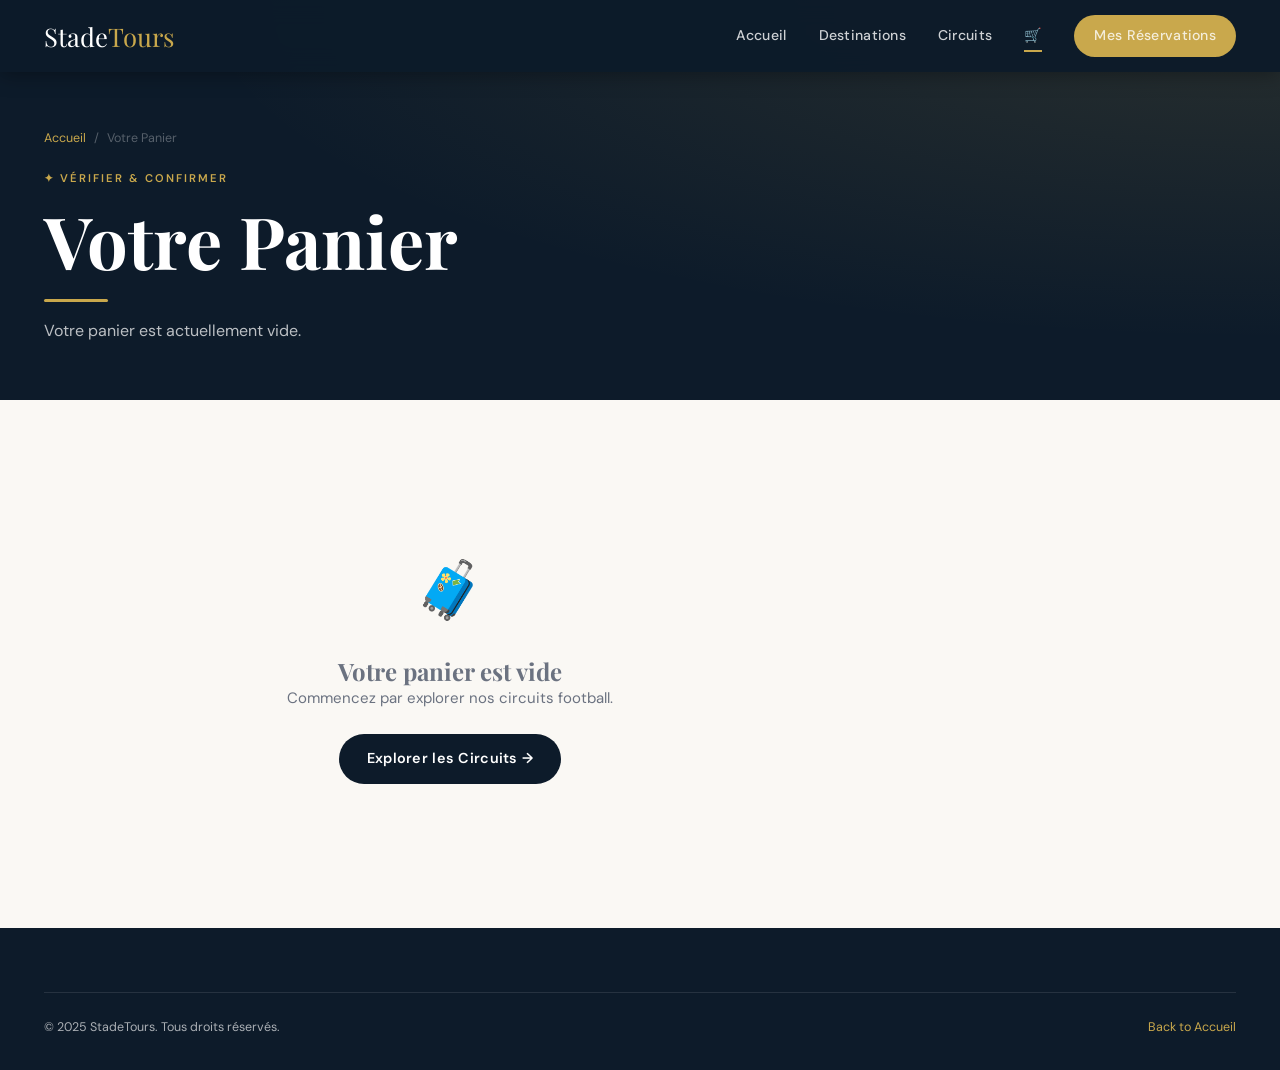
==== cart.html @ edf206d0 "Initial commit - tourism booking website" ====
<!DOCTYPE html>
<html lang="fr">
<head>
  <meta charset="UTF-8">
  <meta name="viewport" content="width=device-width, initial-scale=1.0">
  <title>Votre Panier – StadeTours</title>
  <link rel="preconnect" href="https://fonts.googleapis.com">
  <link rel="preconnect" href="https://fonts.gstatic.com" crossorigin>
  <link rel="stylesheet" href="https://fonts.googleapis.com/css2?family=Playfair+Display:ital,wght@0,400;0,600;0,700;1,400&family=DM+Sans:wght@300;400;500;600&display=swap">
  <link rel="stylesheet" href="styles/style.css">
</head>
<body>

<header class="site-header scrolled" id="header">
  <div class="header-inner">
    <a href="index.html" class="logo">Stade<span>Tours</span></a>
    <nav class="nav" id="nav">
      <a href="index.html">Accueil</a>
      <a href="countries.html">Destinations</a>
      <a href="circuits.html">Circuits</a>
      <a href="cart.html" class="nav-cart active">
        🛒
        <span class="cart-badge" id="cart-badge"></span>
      </a>
      <a href="user.html" class="btn btn-primary btn-sm">Mes Réservations</a>
    </nav>
    <button class="hamburger" id="hamburger" aria-label="Menu">
      <span></span><span></span><span></span>
    </button>
  </div>
</header>

<div class="page-hero">
  <div class="container">
    <div class="breadcrumb">
      <a href="index.html">Accueil</a>
      <span>/</span>
      <span>Votre Panier</span>
    </div>
    <span class="section-label">✦ Vérifier & Confirmer</span>
    <h1>Votre Panier</h1>
    <div class="divider"></div>
    <p id="cart-subtitle">Vérifiez vos circuits sélectionnés avant de confirmer.</p>
  </div>
</div>

<div class="container">
  <div class="cart-layout" id="cart-layout">

    <!-- LEFT: Items -->
    <div id="cart-items-col">
      <div id="cart-empty" class="cart-empty" style="display:none;">
        <div class="icon">🧳</div>
        <h3>Votre panier est vide</h3>
        <p style="margin-bottom:24px;">Commencez par explorer nos circuits football.</p>
        <a href="circuits.html" class="btn btn-dark">Explorer les Circuits →</a>
      </div>
      <div id="cart-items-list"></div>
    </div>

    <!-- RIGHT: Summary -->
    <div id="cart-summary-col">
      <div class="cart-summary-card">
        <h3>Résumé de la Commande</h3>
        <div id="summary-lines"></div>
        <div class="summary-total">
          <span>Total Général</span>
          <span id="grand-total"></span>
        </div>
        <button class="btn btn-primary" style="width:100%;justify-content:center;margin-top:24px;" id="confirm-btn">
          ✦ Confirmer la Réservation
        </button>
        <a href="circuits.html" style="display:block;text-align:center;margin-top:14px;font-size:.82rem;color:var(--muted);">
          Continuer à explorer →
        </a>
        <div style="text-align:center;margin-top:18px;font-size:.75rem;color:var(--muted);">
          🔒 Paiement sécurisé · Annulation gratuite 48h avant
        </div>
      </div>
    </div>

  </div>
</div>

<!-- Confirmation modal -->
<div id="confirm-modal" style="
  display:none;
  position:fixed;inset:0;
  background:rgba(13,27,42,.85);
  z-index:9000;
  align-items:center;justify-content:center;
">
  <div style="
    background:var(--white);
    border-radius:20px;
    padding:48px 40px;
    max-width:440px;
    width:90%;
    text-align:center;
    animation:heroIn .4s ease;
  ">
    <div style="font-size:3rem;margin-bottom:16px;">🎉</div>
    <h2 style="margin-bottom:12px;font-size:1.6rem;">Réservation Confirmée !</h2>
    <p style="color:var(--muted);margin-bottom:28px;font-size:.9rem;">Your circuits have been saved. You can review all your bookings in the Mes Réservations page.</p>
    <div style="display:flex;gap:12px;justify-content:center;flex-wrap:wrap;">
      <a href="user.html" class="btn btn-primary">View Mes Réservations</a>
      <button class="btn btn-outline" id="modal-close">Fermer</button>
    </div>
  </div>
</div>

<footer class="site-footer">
  <div class="container">
    <div class="footer-bottom">
      <span>&copy; 2025 StadeTours. Tous droits réservés.</span>
      <a href="index.html">Back to Accueil</a>
    </div>
  </div>
</footer>

<div class="toast" id="toast">
  <span class="toast-icon">✅</span>
  <span id="toast-msg">Done!</span>
</div>

<script src="js/data.js"></script>
<script src="js/helpers.js"></script>
<script src="js/cart.js"></script>
<script>
document.getElementById("hamburger").addEventListener("click", () => {
  document.getElementById("nav").classList.toggle("open");
});

function showToast(icon, msg) {
  const t = document.getElementById("toast");
  document.querySelector(".toast-icon").textContent = icon;
  document.getElementById("toast-msg").textContent = msg;
  t.classList.add("show");
  setTimeout(() => t.classList.remove("show"), 3200);
}

function renderCart() {
  const items = Cart.get();
  const listEl = document.getElementById("cart-items-list");
  const emptyEl = document.getElementById("cart-empty");
  const summaryLines = document.getElementById("summary-lines");
  const grandEl = document.getElementById("grand-total");
  const confirmBtn = document.getElementById("confirm-btn");

  listEl.innerHTML = "";
  summaryLines.innerHTML = "";

  if (items.length === 0) {
    emptyEl.style.display = "block";
    document.getElementById("cart-summary-col").style.display = "none";
    document.getElementById("cart-subtitle").textContent = "Votre panier est actuellement vide.";
    return;
  }

  emptyEl.style.display = "none";
  document.getElementById("cart-summary-col").style.display = "block";
  document.getElementById("cart-subtitle").textContent = `Vous avez ${items.length} circuit${items.length>1?"s":""} in your cart.`;

  items.forEach(item => {
    const el = document.createElement("div");
    el.className = "cart-item";
    el.innerHTML = `
      <div class="cart-item-img">
        <img src="${item.image}" alt="${item.title}" loading="lazy">
      </div>
      <div class="cart-item-body">
        <div class="cart-item-title">${item.title}</div>
        <div class="cart-item-sub">📍 ${item.city} · 📅 ${formatDate(item.date)}</div>
        <div class="cart-item-controls">
          <div style="display:flex;align-items:center;gap:6px;font-size:.8rem;color:var(--muted);">
            <label>Adultes</label>
            <input class="qty-input" type="number" min="1" max="20" value="${item.adults}" data-id="${item.itemId}" data-type="adults">
          </div>
          <div style="display:flex;align-items:center;gap:6px;font-size:.8rem;color:var(--muted);">
            <label>Enfants</label>
            <input class="qty-input" type="number" min="0" max="20" value="${item.children}" data-id="${item.itemId}" data-type="children">
          </div>
          <button class="btn btn-danger" data-remove="${item.itemId}" style="margin-left:auto;">Supprimer</button>
        </div>
        <div style="font-size:.72rem;color:var(--muted);margin-top:4px;">Adultes: ${formatPrice(item.pricePerAdult)}/pp · Enfants: ${formatPrice(item.pricePerChild)}/pp</div>
      </div>
      <div style="padding:20px 22px 20px 0;display:flex;align-items:center;">
        <div class="cart-item-price">${formatPrice(item.total)}</div>
      </div>
    `;
    listEl.appendChild(el);

    summaryLines.insertAdjacentHTML("beforeend", `
      <div class="summary-line">
        <span>${item.title.slice(0,28)}…</span>
        <span>${formatPrice(item.total)}</span>
      </div>`);
  });

  grandEl.textContent = formatPrice(Cart.grandTotal());

  // Events – remove
  document.querySelectorAll("[data-remove]").forEach(btn => {
    btn.addEventListener("click", () => {
      Cart.remove(btn.dataset.remove);
      showToast("🗑️", "Réservation supprimée.");
      renderCart();
    });
  });

  // Events – update qty
  document.querySelectorAll(".qty-input").forEach(input => {
    input.addEventListener("change", () => {
      const id = input.dataset.id;
      const item = Cart.get().find(i => i.itemId === id);
      if (!item) return;
      const adults   = input.dataset.type === "adults"   ? parseInt(input.value) : item.adults;
      const children = input.dataset.type === "children" ? parseInt(input.value) : item.children;
      Cart.update(id, adults, children);
      renderCart();
    });
  });
}

renderCart();

// Confirm order
document.getElementById("confirm-btn").addEventListener("click", () => {
  if (Cart.count() === 0) return;
  // Move cart items to saved bookings in localStorage
  const existing = JSON.parse(localStorage.getItem("wanderlux_bookings") || "[]");
  const newBookings = [...existing, ...Cart.get()];
  localStorage.setItem("wanderlux_bookings", JSON.stringify(newBookings));
  Cart.clear();
  document.getElementById("confirm-modal").style.display = "flex";
  renderCart();
});

document.getElementById("modal-close").addEventListener("click", () => {
  document.getElementById("confirm-modal").style.display = "none";
});
</script>
</body>
</html>
---- styles/style.css ----
/* ============================================================
   style.css – WanderLux Tourism Platform
   Theme: Refined luxury travel — warm sand, deep navy, gold accents
   ============================================================ */

@import url('https://fonts.googleapis.com/css2?family=Playfair+Display:ital,wght@0,400;0,600;0,700;1,400&family=DM+Sans:wght@300;400;500;600&display=swap');

/* ── Reset & Base ────────────────────────────────────────── */
*, *::before, *::after { box-sizing: border-box; margin: 0; padding: 0; }

:root {
  --navy:    #0d1b2a;
  --navy-2:  #162236;
  --navy-3:  #1e3050;
  --gold:    #c9a84c;
  --gold-lt: #e8c97a;
  --sand:    #f5f0e8;
  --sand-2:  #ede5d8;
  --cream:   #faf8f4;
  --text:    #1a1a2e;
  --muted:   #6b7280;
  --white:   #ffffff;
  --radius:  14px;
  --shadow:  0 4px 24px rgba(0,0,0,.10);
  --shadow-lg: 0 12px 48px rgba(0,0,0,.18);
  --font-display: 'Playfair Display', serif;
  --font-body:    'DM Sans', sans-serif;
  --transition:   0.28s ease;
  --header-h:     72px;
}

html { scroll-behavior: smooth; }

body {
  font-family: var(--font-body);
  background: var(--cream);
  color: var(--text);
  line-height: 1.65;
  font-size: 15px;
  overflow-x: hidden;
}

a { color: inherit; text-decoration: none; }
img { display: block; width: 100%; height: auto; }
ul { list-style: none; }
button { font-family: var(--font-body); cursor: pointer; border: none; background: none; }

/* ── Typography ──────────────────────────────────────────── */
h1, h2, h3, h4 { font-family: var(--font-display); line-height: 1.2; }
h1 { font-size: clamp(2.2rem, 6vw, 4.5rem); }
h2 { font-size: clamp(1.8rem, 4vw, 3rem); }
h3 { font-size: clamp(1.1rem, 2.5vw, 1.5rem); }

.section-label {
  display: inline-block;
  font-size: .7rem;
  font-weight: 600;
  letter-spacing: .18em;
  text-transform: uppercase;
  color: var(--gold);
  margin-bottom: .6rem;
}

/* ── Utilities ───────────────────────────────────────────── */
.container { max-width: 1240px; margin: 0 auto; padding: 0 24px; }
.section { padding: 96px 0; }
.section--dark { background: var(--navy); color: var(--white); }
.section--sand { background: var(--sand); }
.text-center { text-align: center; }
.flex { display: flex; }
.gap-4 { gap: 16px; }

/* ── Buttons ─────────────────────────────────────────────── */
.btn {
  display: inline-flex;
  align-items: center;
  gap: 8px;
  padding: 13px 28px;
  border-radius: 50px;
  font-weight: 600;
  font-size: .9rem;
  letter-spacing: .02em;
  transition: all var(--transition);
  cursor: pointer;
}
.btn-primary {
  background: var(--gold);
  color: var(--navy);
}
.btn-primary:hover { background: var(--gold-lt); transform: translateY(-2px); box-shadow: 0 8px 24px rgba(201,168,76,.35); }

.btn-outline {
  background: transparent;
  border: 2px solid var(--gold);
  color: var(--gold);
}
.btn-outline:hover { background: var(--gold); color: var(--navy); }

.btn-dark {
  background: var(--navy);
  color: var(--white);
}
.btn-dark:hover { background: var(--navy-3); transform: translateY(-2px); box-shadow: var(--shadow); }

.btn-sm { padding: 9px 20px; font-size: .82rem; }
.btn-ghost { background: rgba(255,255,255,.12); color: var(--white); border: 1px solid rgba(255,255,255,.3); }
.btn-ghost:hover { background: rgba(255,255,255,.22); }

.btn-danger {
  background: #ef4444;
  color: white;
  padding: 8px 18px;
  border-radius: 8px;
  font-size: .82rem;
  font-weight: 600;
  transition: background var(--transition);
}
.btn-danger:hover { background: #dc2626; }

/* ── Header ──────────────────────────────────────────────── */
.site-header {
  position: fixed;
  top: 0; left: 0; right: 0;
  z-index: 1000;
  height: var(--header-h);
  background: var(--navy);
  display: flex;
  align-items: center;
  transition: box-shadow var(--transition), background var(--transition);
}
.site-header.scrolled {
  background: rgba(13,27,42,.97);
  box-shadow: 0 2px 20px rgba(0,0,0,.35);
  backdrop-filter: blur(12px);
}
.header-inner {
  width: 100%;
  max-width: 1240px;
  margin: 0 auto;
  padding: 0 24px;
  display: flex;
  align-items: center;
  gap: 40px;
}
.logo {
  font-family: var(--font-display);
  font-size: 1.6rem;
  color: var(--white);
  white-space: nowrap;
  flex-shrink: 0;
}
.logo span { color: var(--gold); }

.nav { display: flex; align-items: center; gap: 32px; margin-left: auto; }
.nav a {
  color: rgba(255,255,255,.8);
  font-size: .88rem;
  font-weight: 500;
  letter-spacing: .02em;
  transition: color var(--transition);
  position: relative;
}
.nav a::after {
  content: "";
  position: absolute;
  bottom: -4px; left: 0; right: 0;
  height: 2px;
  background: var(--gold);
  transform: scaleX(0);
  transition: transform var(--transition);
}
.nav a:hover { color: var(--white); }
.nav a:hover::after, .nav a.active::after { transform: scaleX(1); }
.nav a.active { color: var(--white); }

.nav-cart {
  position: relative;
  color: var(--white);
  font-size: 1.15rem;
}
.cart-badge {
  position: absolute;
  top: -8px; right: -10px;
  background: var(--gold);
  color: var(--navy);
  width: 18px; height: 18px;
  border-radius: 50%;
  display: none;
  align-items: center;
  justify-content: center;
  font-size: .62rem;
  font-weight: 700;
}

.hamburger {
  display: none;
  flex-direction: column;
  gap: 5px;
  cursor: pointer;
  margin-left: auto;
}
.hamburger span {
  display: block;
  width: 24px; height: 2px;
  background: var(--white);
  border-radius: 2px;
  transition: all var(--transition);
}

/* ── Mobile Nav ──────────────────────────────────────────── */
@media (max-width: 768px) {
  .hamburger { display: flex; }
  .nav {
    position: fixed;
    top: var(--header-h); left: 0; right: 0;
    background: var(--navy);
    flex-direction: column;
    align-items: flex-start;
    padding: 24px;
    gap: 20px;
    transform: translateX(-100%);
    transition: transform var(--transition);
  }
  .nav.open { transform: translateX(0); }
}

/* ── Hero (Home) ─────────────────────────────────────────── */
.hero {
  position: relative;
  min-height: 100vh;
  display: flex;
  align-items: center;
  justify-content: center;
  overflow: hidden;
  background: var(--navy);
}
.hero-bg {
  position: absolute;
  inset: 0;
  background: url('https://images.unsplash.com/photo-1476514525535-07fb3b4ae5f1?w=1800&q=85') center/cover no-repeat;
  filter: brightness(.45);
  transform: scale(1.04);
  animation: slowZoom 22s ease-in-out infinite alternate;
}
@keyframes slowZoom { to { transform: scale(1); } }

.hero-content {
  position: relative;
  z-index: 2;
  text-align: center;
  color: var(--white);
  max-width: 800px;
  padding: 0 24px;
  animation: heroIn .9s ease both;
}
@keyframes heroIn { from { opacity:0; transform: translateY(32px); } }

.hero-eyebrow {
  font-size: .75rem;
  font-weight: 600;
  letter-spacing: .22em;
  text-transform: uppercase;
  color: var(--gold);
  margin-bottom: 20px;
  display: block;
}
.hero h1 { margin-bottom: 20px; text-shadow: 0 2px 12px rgba(0,0,0,.3); }
.hero-sub {
  font-size: 1.1rem;
  color: rgba(255,255,255,.82);
  margin-bottom: 44px;
  max-width: 540px;
  margin-left: auto;
  margin-right: auto;
}

/* ── Search Bar ──────────────────────────────────────────── */
.search-bar {
  background: var(--white);
  border-radius: 100px;
  padding: 8px 8px 8px 24px;
  display: flex;
  align-items: center;
  gap: 0;
  box-shadow: 0 20px 60px rgba(0,0,0,.35);
  max-width: 700px;
  margin: 0 auto;
  width: 100%;
}
.search-bar .field {
  flex: 1;
  display: flex;
  flex-direction: column;
  padding: 4px 16px;
  border-right: 1px solid #e5e7eb;
  cursor: pointer;
}
.search-bar .field:last-of-type { border-right: none; }
.search-bar .field label {
  font-size: .65rem;
  font-weight: 700;
  text-transform: uppercase;
  letter-spacing: .1em;
  color: var(--navy);
  margin-bottom: 2px;
}
.search-bar .field input, .search-bar .field select {
  border: none;
  outline: none;
  font-family: var(--font-body);
  font-size: .88rem;
  color: var(--text);
  background: transparent;
  cursor: pointer;
  width: 100%;
}
.search-bar .btn { flex-shrink: 0; margin-left: 8px; }

@media (max-width: 640px) {
  .search-bar { border-radius: 16px; flex-direction: column; padding: 16px; gap: 12px; }
  .search-bar .field { border-right: none; border-bottom: 1px solid #e5e7eb; padding: 0 0 12px; width: 100%; }
  .search-bar .field:last-of-type { border-bottom: none; }
  .search-bar .btn { width: 100%; justify-content: center; }
}

/* ── Section Headers ─────────────────────────────────────── */
.section-header { margin-bottom: 52px; }
.section-header p { color: var(--muted); font-size: 1rem; margin-top: .6rem; max-width: 520px; }
.section-header.text-center p { margin-left: auto; margin-right: auto; }

/* ── Grids ───────────────────────────────────────────────── */
.cards-grid {
  display: grid;
  grid-template-columns: repeat(auto-fill, minmax(300px, 1fr));
  gap: 28px;
}
.countries-grid {
  display: grid;
  grid-template-columns: repeat(auto-fill, minmax(260px, 1fr));
  gap: 20px;
}

/* ── Circuit Card ────────────────────────────────────────── */
.circuit-card {
  background: var(--white);
  border-radius: var(--radius);
  overflow: hidden;
  box-shadow: var(--shadow);
  transition: transform var(--transition), box-shadow var(--transition);
  display: flex;
  flex-direction: column;
}
.circuit-card:hover { transform: translateY(-6px); box-shadow: var(--shadow-lg); }

.card-img-wrap {
  position: relative;
  overflow: hidden;
  height: 220px;
  display: block;
}
.card-img-wrap img {
  width: 100%; height: 100%;
  object-fit: cover;
  transition: transform .5s ease;
}
.circuit-card:hover .card-img-wrap img { transform: scale(1.06); }

.card-overlay {
  position: absolute;
  bottom: 0; left: 0; right: 0;
  background: linear-gradient(transparent, rgba(0,0,0,.65));
  padding: 20px 16px 12px;
}
.card-city {
  color: var(--white);
  font-size: .78rem;
  font-weight: 600;
  letter-spacing: .1em;
  text-transform: uppercase;
}
.card-badge {
  position: absolute;
  top: 14px; left: 14px;
  background: var(--gold);
  color: var(--navy);
  font-size: .68rem;
  font-weight: 700;
  letter-spacing: .08em;
  text-transform: uppercase;
  padding: 4px 12px;
  border-radius: 50px;
}

.card-body { padding: 20px; flex: 1; display: flex; flex-direction: column; gap: 12px; }
.card-meta { display: flex; justify-content: space-between; align-items: center; }
.card-duration { font-size: .78rem; color: var(--muted); }
.card-rating { font-size: .82rem; color: var(--gold); font-weight: 600; }
.card-rating em { color: var(--muted); font-style: normal; font-weight: 400; }
.card-title { font-size: 1.1rem; font-weight: 600; font-family: var(--font-display); line-height: 1.3; }

.card-tags { display: flex; flex-wrap: wrap; gap: 6px; }
.tag {
  background: var(--sand);
  border-radius: 50px;
  padding: 4px 11px;
  font-size: .72rem;
  font-weight: 500;
  color: var(--navy);
}

.card-footer { display: flex; align-items: center; justify-content: space-between; margin-top: auto; }
.card-price { font-size: .88rem; color: var(--muted); }
.card-price strong { font-size: 1.2rem; color: var(--text); font-family: var(--font-display); }
.card-price span { font-size: .72rem; }

/* ── Country Card ────────────────────────────────────────── */
.country-card {
  position: relative;
  border-radius: var(--radius);
  overflow: hidden;
  height: 280px;
  display: block;
  cursor: pointer;
  box-shadow: var(--shadow);
  transition: transform var(--transition), box-shadow var(--transition);
}
.country-card:hover { transform: translateY(-6px); box-shadow: var(--shadow-lg); }
.country-card img {
  width: 100%; height: 100%;
  object-fit: cover;
  transition: transform .5s ease;
}
.country-card:hover img { transform: scale(1.08); }
.country-card-overlay {
  position: absolute;
  inset: 0;
  background: linear-gradient(165deg, rgba(13,27,42,.2) 0%, rgba(13,27,42,.72) 100%);
  display: flex;
  align-items: flex-end;
  padding: 24px;
  color: var(--white);
}
.country-flag { font-size: 1.8rem; display: block; margin-bottom: 6px; }
.country-card-overlay h3 { font-size: 1.3rem; margin-bottom: 2px; }
.country-card-overlay p { font-size: .8rem; color: rgba(255,255,255,.75); margin-bottom: 6px; }
.country-card-overlay small { font-size: .7rem; color: var(--gold); font-weight: 600; letter-spacing: .05em; }

/* ── Services Grid ───────────────────────────────────────── */
.services-grid {
  display: grid;
  grid-template-columns: repeat(auto-fill, minmax(200px, 1fr));
  gap: 24px;
}
.service-card {
  background: var(--navy-2);
  border-radius: var(--radius);
  padding: 28px 22px;
  border: 1px solid rgba(255,255,255,.07);
  transition: border-color var(--transition), transform var(--transition);
}
.service-card:hover { border-color: var(--gold); transform: translateY(-4px); }
.service-icon { font-size: 2rem; margin-bottom: 14px; }
.service-card h4 { font-size: 1rem; font-family: var(--font-display); margin-bottom: 8px; color: var(--white); }
.service-card p { font-size: .82rem; color: rgba(255,255,255,.6); line-height: 1.55; }

/* ── Promo Carousel ──────────────────────────────────────── */
.carousel {
  position: relative;
  overflow: hidden;
  border-radius: var(--radius);
}
.carousel-track {
  display: flex;
  transition: transform 0.5s ease;
}
.carousel-slide {
  min-width: 100%;
  position: relative;
  height: 420px;
}
.carousel-slide img {
  width: 100%; height: 100%;
  object-fit: cover;
}
.carousel-slide-content {
  position: absolute;
  inset: 0;
  background: linear-gradient(90deg, rgba(13,27,42,.8) 40%, transparent);
  display: flex;
  align-items: center;
  padding: 56px;
  color: var(--white);
}
.carousel-slide-content h2 { margin-bottom: 12px; max-width: 380px; }
.carousel-slide-content p { margin-bottom: 24px; max-width: 340px; color: rgba(255,255,255,.82); }
.carousel-btn {
  position: absolute;
  top: 50%; transform: translateY(-50%);
  background: rgba(255,255,255,.15);
  backdrop-filter: blur(8px);
  border: 1px solid rgba(255,255,255,.25);
  color: var(--white);
  width: 44px; height: 44px;
  border-radius: 50%;
  font-size: 1.2rem;
  display: flex; align-items: center; justify-content: center;
  cursor: pointer;
  transition: background var(--transition);
}
.carousel-btn:hover { background: rgba(255,255,255,.28); }
.carousel-btn.prev { left: 20px; }
.carousel-btn.next { right: 20px; }
.carousel-dots {
  display: flex;
  justify-content: center;
  gap: 8px;
  margin-top: 14px;
}
.carousel-dot {
  width: 8px; height: 8px;
  border-radius: 50%;
  background: var(--sand-2);
  cursor: pointer;
  transition: background var(--transition), transform var(--transition);
}
.carousel-dot.active { background: var(--gold); transform: scale(1.3); }

/* ── Testimonials ────────────────────────────────────────── */
.testimonials-grid {
  display: grid;
  grid-template-columns: repeat(auto-fill, minmax(280px, 1fr));
  gap: 24px;
}
.testimonial-card {
  background: var(--navy-2);
  border-radius: var(--radius);
  padding: 28px;
  border: 1px solid rgba(255,255,255,.07);
  transition: border-color var(--transition);
}
.testimonial-card:hover { border-color: rgba(201,168,76,.4); }
.testi-stars { color: var(--gold); font-size: 1rem; margin-bottom: 14px; }
.testi-text { font-size: .9rem; color: rgba(255,255,255,.8); line-height: 1.7; margin-bottom: 20px; font-style: italic; }
.testi-author { display: flex; align-items: center; gap: 12px; }
.testi-avatar {
  width: 42px; height: 42px;
  border-radius: 50%;
  background: var(--gold);
  color: var(--navy);
  display: flex; align-items: center; justify-content: center;
  font-weight: 700;
  font-size: .82rem;
  flex-shrink: 0;
}
.testi-name { font-weight: 600; font-size: .88rem; color: var(--white); }
.testi-detail { font-size: .75rem; color: var(--gold); }

/* ── Flight Deals ────────────────────────────────────────── */
.flights-grid {
  display: grid;
  grid-template-columns: repeat(auto-fill, minmax(280px, 1fr));
  gap: 20px;
}
.flight-card {
  background: var(--white);
  border-radius: var(--radius);
  padding: 22px;
  border: 1px solid var(--sand-2);
  display: flex;
  flex-direction: column;
  gap: 12px;
  box-shadow: var(--shadow);
  transition: transform var(--transition), box-shadow var(--transition);
}
.flight-card:hover { transform: translateY(-4px); box-shadow: var(--shadow-lg); }
.flight-route {
  display: flex;
  align-items: center;
  gap: 10px;
  font-weight: 600;
  font-size: .9rem;
}
.flight-route .arrow { color: var(--gold); font-size: 1.1rem; }
.flight-meta { font-size: .78rem; color: var(--muted); display: flex; gap: 16px; }
.flight-price { font-family: var(--font-display); font-size: 1.5rem; color: var(--navy); font-weight: 700; }
.flight-price span { font-size: .78rem; font-weight: 400; color: var(--muted); font-family: var(--font-body); }

/* ── Page Hero (inner pages) ─────────────────────────────── */
.page-hero {
  padding-top: var(--header-h);
  background: var(--navy);
  color: var(--white);
  padding-bottom: 56px;
  position: relative;
  overflow: hidden;
}
.page-hero::before {
  content: "";
  position: absolute;
  inset: 0;
  background: radial-gradient(ellipse at top right, rgba(201,168,76,.15), transparent 60%);
}
.page-hero .container { position: relative; z-index: 1; padding-top: 56px; }
.page-hero h1 { margin-bottom: 12px; }
.page-hero p { color: rgba(255,255,255,.72); font-size: 1rem; max-width: 560px; }
.breadcrumb {
  display: flex;
  align-items: center;
  gap: 8px;
  font-size: .78rem;
  color: rgba(255,255,255,.55);
  margin-bottom: 16px;
}
.breadcrumb a { color: var(--gold); }
.breadcrumb span { color: rgba(255,255,255,.3); }

/* ── Circuit Detail ──────────────────────────────────────── */
.circuit-detail-hero {
  height: 55vh;
  min-height: 380px;
  position: relative;
  overflow: hidden;
  margin-top: var(--header-h);
}
.circuit-detail-hero img {
  width: 100%; height: 100%;
  object-fit: cover;
  filter: brightness(.65);
}
.circuit-detail-hero-content {
  position: absolute;
  bottom: 40px; left: 0; right: 0;
  color: var(--white);
}

.circuit-layout {
  display: grid;
  grid-template-columns: 1fr 360px;
  gap: 48px;
  padding: 64px 0;
  align-items: start;
}
@media (max-width: 900px) { .circuit-layout { grid-template-columns: 1fr; } }

.circuit-description p { line-height: 1.9; color: #374151; font-size: .97rem; margin-bottom: 1.4rem; }

.highlights-list { display: flex; flex-direction: column; gap: 10px; margin-top: 20px; }
.highlight-item {
  display: flex;
  align-items: center;
  gap: 12px;
  padding: 14px 18px;
  background: var(--sand);
  border-radius: 10px;
  font-size: .9rem;
  font-weight: 500;
}
.highlight-item::before { content: "✦"; color: var(--gold); flex-shrink: 0; }

/* ── Booking Form ────────────────────────────────────────── */
.booking-card {
  background: var(--white);
  border-radius: var(--radius);
  box-shadow: var(--shadow-lg);
  padding: 32px;
  position: sticky;
  top: calc(var(--header-h) + 24px);
}
.booking-price {
  font-family: var(--font-display);
  margin-bottom: 24px;
  padding-bottom: 20px;
  border-bottom: 1px solid var(--sand-2);
}
.booking-price .from { font-size: .78rem; color: var(--muted); }
.booking-price .amount { font-size: 2.4rem; font-weight: 700; color: var(--navy); }
.booking-price .per { font-size: .82rem; color: var(--muted); font-family: var(--font-body); }

.form-group { margin-bottom: 18px; }
.form-group label {
  display: block;
  font-size: .78rem;
  font-weight: 600;
  text-transform: uppercase;
  letter-spacing: .08em;
  color: var(--navy);
  margin-bottom: 8px;
}
.form-group input, .form-group select {
  width: 100%;
  padding: 12px 16px;
  border: 2px solid var(--sand-2);
  border-radius: 10px;
  font-family: var(--font-body);
  font-size: .9rem;
  color: var(--text);
  background: var(--cream);
  transition: border-color var(--transition);
  outline: none;
}
.form-group input:focus, .form-group select:focus { border-color: var(--gold); }
.form-row { display: grid; grid-template-columns: 1fr 1fr; gap: 12px; }
.price-breakdown {
  background: var(--sand);
  border-radius: 10px;
  padding: 16px;
  margin: 20px 0;
  font-size: .85rem;
}
.price-breakdown .line { display: flex; justify-content: space-between; margin-bottom: 8px; }
.price-breakdown .line:last-child { margin-bottom: 0; font-weight: 700; color: var(--navy); border-top: 1px solid var(--sand-2); padding-top: 8px; margin-top: 8px; }

/* ── Cart Page ───────────────────────────────────────────── */
.cart-layout {
  display: grid;
  grid-template-columns: 1fr 340px;
  gap: 40px;
  padding: 64px 0;
  align-items: start;
}
@media (max-width: 900px) { .cart-layout { grid-template-columns: 1fr; } }

.cart-item {
  background: var(--white);
  border-radius: var(--radius);
  overflow: hidden;
  display: grid;
  grid-template-columns: 140px 1fr;
  box-shadow: var(--shadow);
  margin-bottom: 20px;
  transition: transform var(--transition);
}
.cart-item:hover { transform: translateY(-2px); }
.cart-item-img { height: 140px; overflow: hidden; }
.cart-item-img img { width: 100%; height: 100%; object-fit: cover; }
.cart-item-body { padding: 20px 22px; display: flex; flex-direction: column; gap: 8px; }
.cart-item-title { font-family: var(--font-display); font-size: 1.05rem; font-weight: 600; }
.cart-item-sub { font-size: .8rem; color: var(--muted); }
.cart-item-controls { display: flex; align-items: center; gap: 12px; margin-top: 6px; }
.qty-input {
  width: 60px;
  padding: 6px 8px;
  border: 1.5px solid var(--sand-2);
  border-radius: 8px;
  font-size: .85rem;
  text-align: center;
  outline: none;
}
.qty-input:focus { border-color: var(--gold); }
.cart-item-price { font-family: var(--font-display); font-size: 1.3rem; font-weight: 700; margin-left: auto; }

@media (max-width: 560px) {
  .cart-item { grid-template-columns: 1fr; }
  .cart-item-img { height: 180px; }
}

.cart-summary-card {
  background: var(--white);
  border-radius: var(--radius);
  box-shadow: var(--shadow-lg);
  padding: 28px;
  position: sticky;
  top: calc(var(--header-h) + 24px);
}
.cart-summary-card h3 { font-family: var(--font-display); margin-bottom: 20px; font-size: 1.2rem; }
.summary-line { display: flex; justify-content: space-between; font-size: .88rem; color: var(--muted); margin-bottom: 12px; }
.summary-total { display: flex; justify-content: space-between; font-weight: 700; font-size: 1.1rem; color: var(--navy); padding-top: 14px; border-top: 2px solid var(--sand-2); margin-top: 6px; }
.cart-empty { text-align: center; padding: 80px 24px; color: var(--muted); }
.cart-empty .icon { font-size: 3.5rem; margin-bottom: 20px; }

/* ── User / Bookings Page ────────────────────────────────── */
.user-hero {
  background: var(--navy);
  padding-top: var(--header-h);
  padding-bottom: 40px;
  color: var(--white);
}
.user-hero .container { padding-top: 40px; display: flex; align-items: center; gap: 20px; }
.user-avatar {
  width: 64px; height: 64px;
  border-radius: 50%;
  background: var(--gold);
  color: var(--navy);
  display: flex; align-items: center; justify-content: center;
  font-family: var(--font-display);
  font-size: 1.5rem;
  font-weight: 700;
  flex-shrink: 0;
}

.bookings-list { padding: 48px 0; }
.booking-card-row {
  background: var(--white);
  border-radius: var(--radius);
  overflow: hidden;
  display: grid;
  grid-template-columns: 160px 1fr auto;
  box-shadow: var(--shadow);
  margin-bottom: 20px;
  transition: transform var(--transition);
}
.booking-card-row:hover { transform: translateY(-2px); }
.booking-row-img { height: 160px; overflow: hidden; }
.booking-row-img img { width: 100%; height: 100%; object-fit: cover; }
.booking-row-body { padding: 22px 24px; display: flex; flex-direction: column; justify-content: center; gap: 6px; }
.booking-row-title { font-family: var(--font-display); font-size: 1.1rem; font-weight: 600; }
.booking-row-meta { display: flex; flex-wrap: wrap; gap: 16px; font-size: .82rem; color: var(--muted); }
.booking-row-meta span { display: flex; align-items: center; gap: 4px; }
.booking-row-actions { padding: 22px; display: flex; flex-direction: column; justify-content: center; align-items: flex-end; gap: 10px; }
.booking-row-total { font-family: var(--font-display); font-size: 1.4rem; font-weight: 700; color: var(--navy); }

@media (max-width: 700px) {
  .booking-card-row { grid-template-columns: 1fr; }
  .booking-row-img { height: 180px; }
  .booking-row-actions { align-items: flex-start; padding-top: 0; padding-bottom: 22px; }
}

/* ── Filters Bar ─────────────────────────────────────────── */
.filters-bar {
  background: var(--white);
  border-bottom: 1px solid var(--sand-2);
  padding: 16px 0;
  position: sticky;
  top: var(--header-h);
  z-index: 100;
}
.filters-inner {
  display: flex;
  align-items: center;
  gap: 16px;
  flex-wrap: wrap;
}
.filter-select {
  padding: 9px 16px;
  border: 1.5px solid var(--sand-2);
  border-radius: 50px;
  font-family: var(--font-body);
  font-size: .82rem;
  color: var(--text);
  background: var(--cream);
  outline: none;
  cursor: pointer;
  transition: border-color var(--transition);
}
.filter-select:focus { border-color: var(--gold); }
.results-count { font-size: .82rem; color: var(--muted); margin-left: auto; }

/* ── Toast Notification ──────────────────────────────────── */
.toast {
  position: fixed;
  bottom: 32px;
  right: 32px;
  background: var(--navy);
  color: var(--white);
  padding: 16px 24px;
  border-radius: 14px;
  box-shadow: 0 12px 40px rgba(0,0,0,.35);
  display: flex;
  align-items: center;
  gap: 12px;
  font-size: .9rem;
  font-weight: 500;
  z-index: 9999;
  transform: translateY(100px);
  opacity: 0;
  transition: all .35s cubic-bezier(.34,1.56,.64,1);
  max-width: 340px;
}
.toast.show { transform: translateY(0); opacity: 1; }
.toast-icon { font-size: 1.2rem; }

/* ── Footer ──────────────────────────────────────────────── */
.site-footer {
  background: var(--navy);
  color: rgba(255,255,255,.65);
  padding: 64px 0 32px;
}
.footer-grid {
  display: grid;
  grid-template-columns: 2fr 1fr 1fr 1fr;
  gap: 40px;
  margin-bottom: 48px;
}
@media (max-width: 768px) { .footer-grid { grid-template-columns: 1fr 1fr; } }
@media (max-width: 480px) { .footer-grid { grid-template-columns: 1fr; } }

.footer-brand .logo { font-size: 1.4rem; margin-bottom: 14px; display: block; }
.footer-brand p { font-size: .85rem; line-height: 1.7; max-width: 280px; }
.footer-col h5 {
  font-family: var(--font-display);
  color: var(--white);
  font-size: .9rem;
  margin-bottom: 16px;
}
.footer-col ul { display: flex; flex-direction: column; gap: 8px; }
.footer-col ul li a { font-size: .82rem; color: rgba(255,255,255,.55); transition: color var(--transition); }
.footer-col ul li a:hover { color: var(--gold); }
.footer-bottom {
  border-top: 1px solid rgba(255,255,255,.1);
  padding-top: 24px;
  display: flex;
  justify-content: space-between;
  align-items: center;
  font-size: .78rem;
}
.footer-bottom a { color: var(--gold); }

/* ── Divider ─────────────────────────────────────────────── */
.divider {
  width: 64px; height: 3px;
  background: var(--gold);
  border-radius: 2px;
  margin: 16px 0;
}
.divider.center { margin: 16px auto; }

/* ── Fade-up animation ───────────────────────────────────── */
.fade-up {
  opacity: 0;
  transform: translateY(28px);
  transition: opacity .55s ease, transform .55s ease;
}
.fade-up.visible {
  opacity: 1;
  transform: translateY(0);
}

/* Stagger children */
.fade-up:nth-child(2) { transition-delay: .07s; }
.fade-up:nth-child(3) { transition-delay: .14s; }
.fade-up:nth-child(4) { transition-delay: .21s; }
.fade-up:nth-child(5) { transition-delay: .28s; }
.fade-up:nth-child(6) { transition-delay: .35s; }

/* ── No results ──────────────────────────────────────────── */
.no-results { text-align: center; padding: 80px 24px; color: var(--muted); font-size: 1rem; }
.no-results h3 { font-family: var(--font-display); margin-bottom: 8px; color: var(--navy); }

/* ── Scrollbar ───────────────────────────────────────────── */
::-webkit-scrollbar { width: 6px; }
::-webkit-scrollbar-track { background: var(--sand); }
::-webkit-scrollbar-thumb { background: var(--gold); border-radius: 6px; }
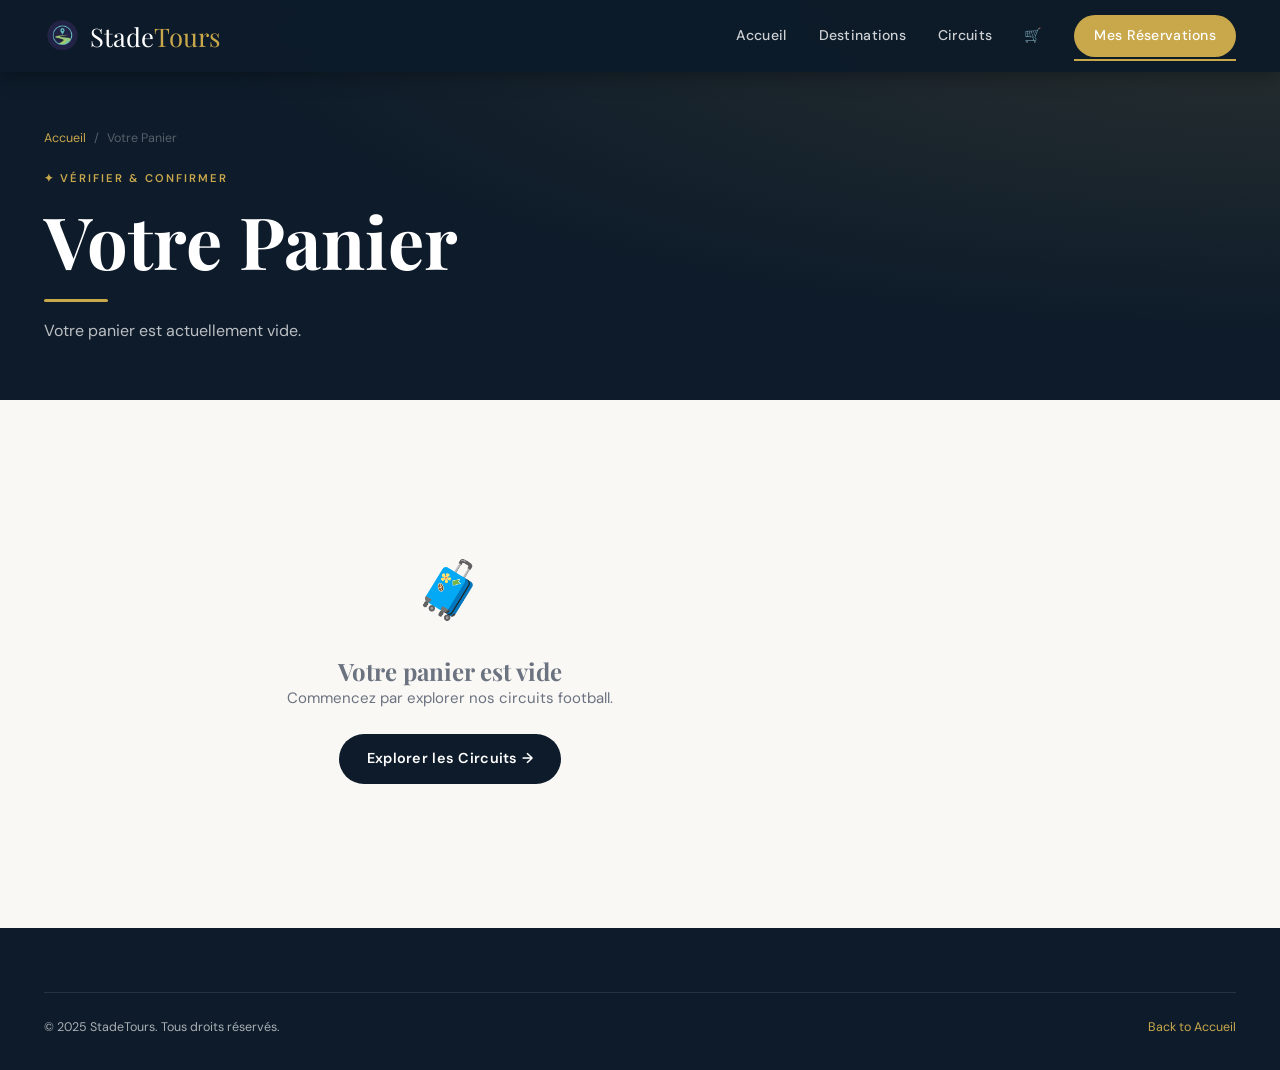
==== commit 5995f424: "Update project: form added cookies added and fixed header" ====
--- a/cart.html
+++ b/cart.html
@@ -10,25 +10,30 @@
   <link rel="stylesheet" href="styles/style.css">
 </head>
 <body>
-
+  
+<!-- ── HEADER ──────────────────────────────────────────────── -->
 <header class="site-header scrolled" id="header">
   <div class="header-inner">
-    <a href="index.html" class="logo">Stade<span>Tours</span></a>
+    <a href="index.html" class="logo-brand">
+      <img src="images/Logo.png" alt="Logo" class="header-logo" onerror="this.style.display='none'">
+      <span class="logo">Stade<span>Tours</span></span>
+    </a>
     <nav class="nav" id="nav">
       <a href="index.html">Accueil</a>
       <a href="countries.html">Destinations</a>
       <a href="circuits.html">Circuits</a>
-      <a href="cart.html" class="nav-cart active">
+      <a href="cart.html" class="nav-cart">
         🛒
         <span class="cart-badge" id="cart-badge"></span>
       </a>
-      <a href="user.html" class="btn btn-primary btn-sm">Mes Réservations</a>
+      <a href="user.html" class="btn btn-primary btn-sm active">Mes Réservations</a>
     </nav>
     <button class="hamburger" id="hamburger" aria-label="Menu">
       <span></span><span></span><span></span>
     </button>
   </div>
 </header>
+
 
 <div class="page-hero">
   <div class="container">
@@ -226,11 +231,12 @@
 
 // Confirm order
 document.getElementById("confirm-btn").addEventListener("click", () => {
-  if (Cart.count() === 0) return;
-  // Move cart items to saved bookings in localStorage
-  const existing = JSON.parse(localStorage.getItem("wanderlux_bookings") || "[]");
-  const newBookings = [...existing, ...Cart.get()];
-  localStorage.setItem("wanderlux_bookings", JSON.stringify(newBookings));
+  const cartItems = Cart.get();
+  if (cartItems.length === 0) return;
+  let existing = [];
+  try { existing = JSON.parse(localStorage.getItem("stadetours_bookings") || "[]"); } catch(e) { existing = []; }
+  const merged = [...existing, ...cartItems];
+  localStorage.setItem("stadetours_bookings", JSON.stringify(merged));
   Cart.clear();
   document.getElementById("confirm-modal").style.display = "flex";
   renderCart();
@@ -241,4 +247,4 @@
 });
 </script>
 </body>
-</html>
+</html>
--- a/styles/style.css
+++ b/styles/style.css
@@ -151,6 +151,21 @@
 }
 .logo span { color: var(--gold); }
 
+/* Logo + nom côte à côte dans le header */
+.logo-brand {
+  display: flex;
+  align-items: center;
+  gap: 10px;
+  text-decoration: none;
+  flex-shrink: 0;
+}
+.header-logo {
+  height: 36px;
+  width: auto;
+  object-fit: contain;
+  display: block;
+}
+
 .nav { display: flex; align-items: center; gap: 32px; margin-left: auto; }
 .nav a {
   color: rgba(255,255,255,.8);
@@ -940,3 +955,221 @@
 ::-webkit-scrollbar { width: 6px; }
 ::-webkit-scrollbar-track { background: var(--sand); }
 ::-webkit-scrollbar-thumb { background: var(--gold); border-radius: 6px; }
+
+/* ── Satisfaction Section ────────────────────────────────── */
+.satisfaction-section {
+  padding: 80px 0;
+  background: var(--navy);
+}
+.satisfaction-card {
+  background: var(--white);
+  border-radius: 20px;
+  padding: 48px 52px;
+  max-width: 780px;
+  margin: 0 auto;
+  box-shadow: 0 16px 56px rgba(0,0,0,.22);
+}
+@media (max-width: 640px) { .satisfaction-card { padding: 28px 20px; } }
+
+.sat-card-header {
+  display: flex;
+  align-items: flex-start;
+  gap: 22px;
+  margin-bottom: 36px;
+  padding-bottom: 28px;
+  border-bottom: 2px solid var(--sand-2);
+}
+.sat-logo {
+  height: 68px;
+  width: auto;
+  object-fit: contain;
+  flex-shrink: 0;
+  border-radius: 10px;
+}
+.sat-card-header h2 { margin-bottom: 4px; font-size: 1.6rem; }
+.sat-card-header p  { color: var(--muted); font-size: .9rem; margin: 0; }
+@media (max-width: 540px) {
+  .sat-card-header { flex-direction: column; gap: 14px; }
+  .sat-logo { height: 50px; }
+}
+
+/* Stars */
+.star-rating {
+  display: flex;
+  flex-direction: row-reverse;
+  gap: 4px;
+  width: fit-content;
+  margin-top: 6px;
+}
+.star-rating input[type="radio"] { display: none; }
+.star-rating label {
+  font-size: 2rem;
+  color: var(--sand-2);
+  cursor: pointer;
+  transition: color .15s, transform .15s;
+  line-height: 1;
+}
+.star-rating input:checked ~ label,
+.star-rating label:hover,
+.star-rating label:hover ~ label {
+  color: var(--gold);
+  transform: scale(1.18);
+}
+
+/* Textarea */
+.satisfaction-form textarea {
+  width: 100%;
+  padding: 12px 16px;
+  border: 2px solid var(--sand-2);
+  border-radius: 10px;
+  font-family: var(--font-body);
+  font-size: .9rem;
+  color: var(--text);
+  background: var(--cream);
+  resize: vertical;
+  min-height: 120px;
+  outline: none;
+  transition: border-color var(--transition);
+}
+.satisfaction-form textarea:focus { border-color: var(--gold); }
+
+/* RGPD checkbox */
+.rgpd-check {
+  display: flex;
+  align-items: flex-start;
+  gap: 10px;
+  font-size: .8rem;
+  color: var(--muted);
+  line-height: 1.5;
+  margin-bottom: 20px;
+  cursor: pointer;
+}
+.rgpd-check input { margin-top: 3px; accent-color: var(--gold); flex-shrink: 0; }
+.rgpd-check a { color: var(--gold); text-decoration: underline; }
+
+/* Success state */
+.satisfaction-success {
+  display: none;
+  text-align: center;
+  padding: 40px 20px;
+}
+.satisfaction-success .icon { font-size: 3.5rem; margin-bottom: 16px; }
+.satisfaction-success h3 { font-family: var(--font-display); font-size: 1.5rem; margin-bottom: 8px; color: var(--navy); }
+.satisfaction-success p { color: var(--muted); }
+
+/* ── Cookie Popup (modal) ─────────────────────────────────── */
+.cookie-overlay {
+  position: fixed;
+  inset: 0;
+  background: rgba(13,27,42,.72);
+  z-index: 9990;
+  display: flex;
+  align-items: flex-end;
+  justify-content: center;
+  padding: 0 0 40px;
+  opacity: 0;
+  visibility: hidden;
+  transition: opacity .35s ease, visibility .35s ease;
+}
+.cookie-overlay.visible {
+  opacity: 1;
+  visibility: visible;
+}
+.cookie-popup {
+  background: var(--white);
+  border-radius: 20px;
+  padding: 36px 40px;
+  max-width: 560px;
+  width: calc(100% - 32px);
+  box-shadow: 0 24px 80px rgba(0,0,0,.35);
+  transform: translateY(32px);
+  transition: transform .35s ease;
+}
+.cookie-overlay.visible .cookie-popup {
+  transform: translateY(0);
+}
+.cookie-popup-icon { font-size: 2.4rem; margin-bottom: 12px; }
+.cookie-popup h3 {
+  font-family: var(--font-display);
+  font-size: 1.3rem;
+  color: var(--navy);
+  margin-bottom: 10px;
+}
+.cookie-popup p {
+  font-size: .87rem;
+  color: var(--muted);
+  line-height: 1.6;
+  margin-bottom: 24px;
+}
+.cookie-popup p a { color: var(--gold); text-decoration: underline; }
+.cookie-popup-btns {
+  display: flex;
+  gap: 10px;
+  flex-wrap: wrap;
+}
+.cookie-popup-btns .btn { flex: 1; justify-content: center; min-width: 120px; }
+@media (max-width: 480px) {
+  .cookie-popup { padding: 28px 20px; }
+  .cookie-popup-btns .btn { flex: 1 0 100%; }
+}
+
+/* ── Footer (simplified) ─────────────────────────────────── */
+.footer-simple {
+  background: var(--navy);
+  border-top: 1px solid rgba(255,255,255,.08);
+  padding: 22px 0;
+}
+.footer-simple .container {
+  display: flex;
+  align-items: center;
+  justify-content: space-between;
+  flex-wrap: wrap;
+  gap: 12px;
+}
+.footer-simple-copy {
+  font-size: .82rem;
+  color: rgba(255,255,255,.5);
+}
+.footer-simple-copy span { color: #e74c3c; }
+.footer-simple-copy strong { color: var(--gold); font-weight: 600; }
+.footer-legal-toggle {
+  font-size: .78rem;
+  color: rgba(255,255,255,.4);
+  cursor: pointer;
+  background: none;
+  border: 1px solid rgba(255,255,255,.12);
+  border-radius: 50px;
+  padding: 5px 14px;
+  transition: color var(--transition), border-color var(--transition);
+  font-family: var(--font-body);
+}
+.footer-legal-toggle:hover { color: var(--gold); border-color: var(--gold); }
+
+/* Legal panel (collapsed by default) */
+.legal-panel {
+  background: var(--navy-2);
+  border-top: 1px solid rgba(255,255,255,.07);
+  max-height: 0;
+  overflow: hidden;
+  transition: max-height .4s ease, padding .4s ease;
+}
+.legal-panel.open { max-height: 400px; padding: 28px 0; }
+.legal-grid {
+  max-width: 1240px;
+  margin: 0 auto;
+  padding: 0 24px;
+  display: grid;
+  grid-template-columns: repeat(auto-fill, minmax(220px, 1fr));
+  gap: 24px;
+}
+.legal-col h6 {
+  font-size: .75rem;
+  font-weight: 700;
+  text-transform: uppercase;
+  letter-spacing: .1em;
+  color: var(--gold);
+  margin-bottom: 8px;
+}
+.legal-col p { font-size: .78rem; color: rgba(255,255,255,.5); line-height: 1.65; }
+.legal-col a { color: var(--gold); text-decoration: underline; }
+@media (max-width: 480px) { .legal-panel.open { max-height: 800px; } }
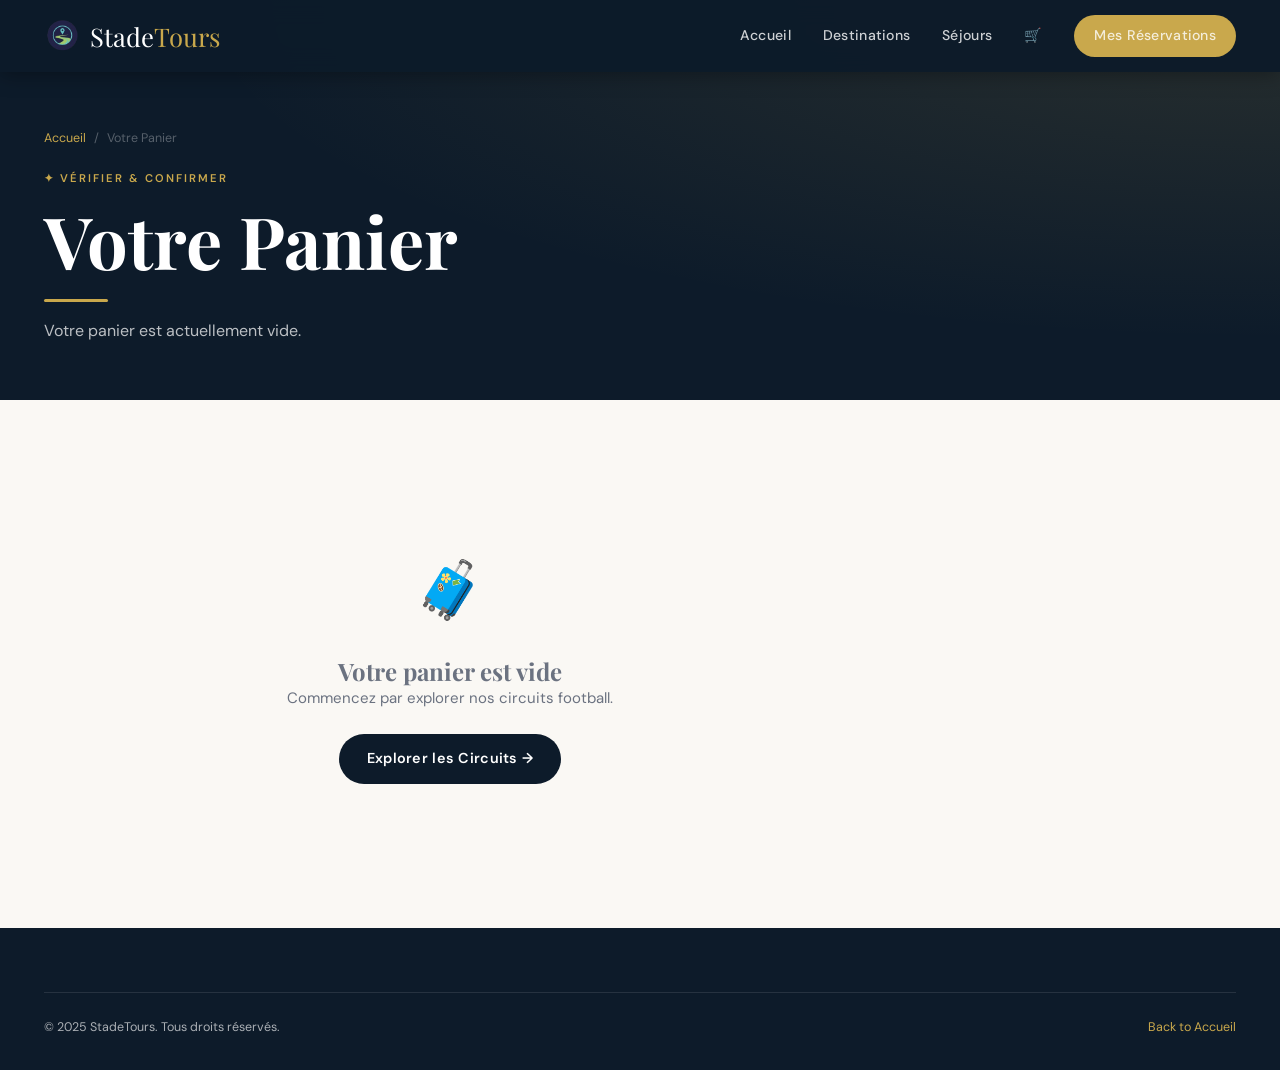
==== commit 47fd7188: "Update project: fix footer and cookie problem" ====
--- a/cart.html
+++ b/cart.html
@@ -21,12 +21,12 @@
     <nav class="nav" id="nav">
       <a href="index.html">Accueil</a>
       <a href="countries.html">Destinations</a>
-      <a href="circuits.html">Circuits</a>
+      <a href="circuits.html">Séjours</a>
       <a href="cart.html" class="nav-cart">
         🛒
         <span class="cart-badge" id="cart-badge"></span>
       </a>
-      <a href="user.html" class="btn btn-primary btn-sm active">Mes Réservations</a>
+      <a href="user.html" class="btn btn-primary btn-sm">Mes Réservations</a>
     </nav>
     <button class="hamburger" id="hamburger" aria-label="Menu">
       <span></span><span></span><span></span>
